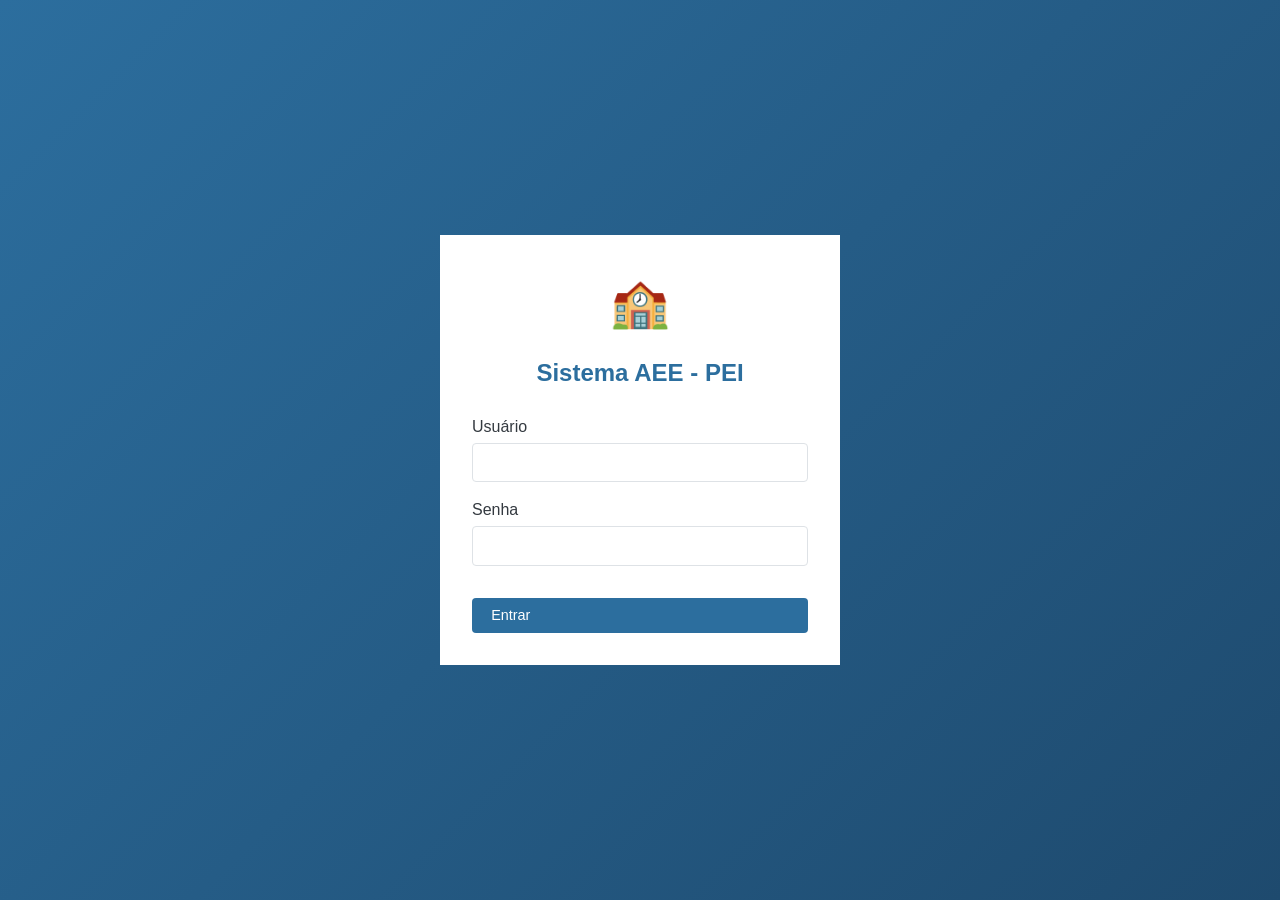
==== index.html @ 377d48da "Update index.html" ====
<!DOCTYPE html>
<html lang="pt-br">
<head>
  <meta charset="UTF-8">
  <meta name="viewport" content="width=device-width, initial-scale=1.0, user-scalable=yes">
  <title>Sistema AEE - Professor</title>
  <link rel="stylesheet" href="css/style.css">
  <style>
    .filters-row { display: flex; gap: 1rem; flex-wrap: wrap; margin-bottom: 1.5rem; }
    .filter-group { flex: 1; min-width: 150px; }
    .badge-pei { background: var(--primary-light); color: var(--primary-dark); padding: 0.25rem 0.5rem; border-radius: 20px; font-size: 0.75rem; }
    .historico-pei { background: var(--gray-50); padding: 0.5rem; border-radius: var(--radius-sm); margin-top: 0.5rem; font-size: 0.75rem; }
  </style>
</head>
<body>
  <div id="loading" class="loading"><div class="spinner"></div></div>
  
  <div id="modalConfirmacao" class="modal">
    <div class="modal-content">
      <div class="modal-header"><h3>Confirmar exclusão</h3><button class="btn btn-sm" onclick="fecharModalConfirmacao()">✕</button></div>
      <p id="confirmacaoMensagem">Tem certeza que deseja excluir este registro?</p>
      <div class="modal-footer"><button id="cancelarExclusao" class="btn">Cancelar</button><button id="confirmarExclusao" class="btn btn-danger">Excluir</button></div>
    </div>
  </div>
  
  <nav class="navbar">
    <h1>🏫 Sistema AEE - Professor</h1>
    <div class="nav-links"><span style="color: white;">👤 <span id="userNome"></span></span><button id="btnLogout" class="btn btn-sm">Sair</button></div>
  </nav>
  
  <div class="container">
    <div class="card">
      <div class="card-header"><h2>📚 Meus Estudantes</h2><button id="btnAtualizar" class="btn btn-secondary btn-sm">🔄 Atualizar</button></div>
      
      <div class="filters-row">
        <div class="filter-group"><input type="text" id="filtroNome" placeholder="🔍 Buscar por nome..."></div>
        <div class="filter-group"><select id="filtroAno"><option value="">Todos os anos</option></select></div>
        <div class="filter-group"><select id="filtroTurno"><option value="">Todos os turnos</option><option value="Manhã">Manhã</option><option value="Tarde">Tarde</option><option value="Noite">Noite</option><option value="Integral">Integral</option></select></div>
      </div>
      
      <div class="table-responsive">
         <table>
          <thead>
              <tr><th>Matrícula</th><th>Nome</th><th>Ano</th><th>Turno</th><th>Deficiência</th><th>CID</th><th>PEIs</th><th>Ações</th></tr>
          </thead>
          <tbody id="listaEstudantes"><tr><td colspan="8" class="text-center">Carregando...</td></tr>
          </tbody>
        </table>
      </div>
    </div>
  </div>
  
  <script src="js/utils.js"></script>
  <script src="js/config.js"></script>
  <script src="js/api-netlify.js"></script>
  <script>
    function escapeHtml(t){if(!t)return'';const e=document.createElement('div');return e.textContent=t,e.innerHTML}
    function formatarData(e){if(!e)return'';const t=new Date(e);return isNaN(t.getTime())?e:t.toLocaleDateString('pt-BR')}
    function fecharModalConfirmacao(){document.getElementById('modalConfirmacao').classList.remove('active')}
    
    let estudantesCache=[], peisCache=[], currentUser=null;
    
    function verificarAuth(){const e=localStorage.getItem('user');if(!e){window.location.href='login.html';return null}const t=JSON.parse(e);document.getElementById('userNome').textContent=t.nome;return t}
    
    async function carregarDados(){const e=document.getElementById('listaEstudantes');e.innerHTML='<tr><td colspan="8" class="text-center">Carregando...</td></tr>';try{estudantesCache=await listarEstudantes();peisCache=await listarPEIs();popularFiltros();aplicarFiltros()}catch(t){console.error(t),e.innerHTML='<tr><td colspan="8" class="text-center">❌ Erro ao carregar</td></tr>'}finally{mostrarLoading(false)}}
    
    function popularFiltros(){const e=[...new Set(estudantesCache.map(e=>e.anoEscolar).filter(e=>e))];document.getElementById('filtroAno').innerHTML='<option value="">Todos os anos</option>'+e.map(e=>`<option value="${e}">${e}</option>`).join('')}
    
    function renderizarEstudantes(e){const t=document.getElementById('listaEstudantes');if(!e||0===e.length){t.innerHTML='<tr><td colspan="8" class="text-center">📭 Nenhum estudante cadastrado</td></tr>';return}const n=peisCache.reduce((e,t)=>(e[t.estudanteId]=(e[t.estudanteId]||0)+1,e),{});t.innerHTML=e.map(e=>{const t=peisCache.filter(t=>t.estudanteId==e.id).map(e=>e.dataCriacao?.split(' ')[0]||'sem data').join(', ');return`<tr><td>${escapeHtml(e.matricula||'-')}</td><td><strong>${escapeHtml(e.nome)}</strong><div class="historico-pei">📅 ${t||'Nenhum PEI'}</div></td><td>${escapeHtml(e.anoEscolar||'-')}</td><td>${escapeHtml(e.turno)}</td><td>${escapeHtml(e.deficiencia)}</td><td>${escapeHtml(e.CID||'-')}</td><td><span class="badge-pei">${n[e.id]||0} PEI(s)</span></td><td class="acoes"><button class="btn btn-sm btn-primary" onclick="criarPEI(${e.id})">📄 Novo PEI</button><button class="btn btn-sm btn-warning" onclick="visualizarPEI(${e.id})">👁️ Ver PEIs</button></td></tr>`}).join('')}
    
    function aplicarFiltros(){const e=document.getElementById('filtroNome')?.value.toLowerCase()||'',t=document.getElementById('filtroAno')?.value||'',n=document.getElementById('filtroTurno')?.value||'';let o=[...estudantesCache];e&&(o=o.filter(t=>t.nome?.toLowerCase().includes(e))),t&&(o=o.filter(e=>e.anoEscolar===t)),n&&(o=o.filter(e=>e.turno===n)),renderizarEstudantes(o)}
    
    function criarPEI(e){if(!e){console.error('estudanteId inválido');return}window.location.href=`pei.html?estudanteId=${e}`}
    function visualizarPEI(e){if(!e){console.error('estudanteId inválido');return}window.location.href=`visualizar-pei.html?estudanteId=${e}`}
    
    document.getElementById('btnLogout').onclick=()=>{localStorage.removeItem('user'),window.location.href='login.html'}
    document.getElementById('btnAtualizar').onclick=()=>carregarDados()
    document.getElementById('filtroNome')?.addEventListener('input',debounce(aplicarFiltros,300))
    document.getElementById('filtroAno')?.addEventListener('change',aplicarFiltros)
    document.getElementById('filtroTurno')?.addEventListener('change',aplicarFiltros)
    
    currentUser=verificarAuth(),currentUser&&carregarDados()
  </script>
</body>
</html>
---- css/style.css ----
/* ============================================
   SISTEMA AEE - PEI
   Estilos Principais
   ============================================ */

/* Variáveis de cores (acessíveis - WCAG AA) */
:root {
  --primary: #2c6e9e;
  --primary-dark: #1e4a6e;
  --primary-light: #e8f0f7;
  --secondary: #4c9f70;
  --secondary-dark: #2e6b46;
  --danger: #c44536;
  --danger-dark: #9b2e1f;
  --warning: #e6b12e;
  --warning-dark: #b87e1a;
  --gray-100: #f8f9fa;
  --gray-200: #e9ecef;
  --gray-300: #dee2e6;
  --gray-600: #6c757d;
  --gray-800: #343a40;
  --white: #ffffff;
  --black: #212529;
  --shadow: 0 2px 8px rgba(0, 0, 0, 0.1);
  --shadow-hover: 0 4px 12px rgba(0, 0, 0, 0.15);
  --border-radius: 8px;
  --border-radius-sm: 4px;
}

/* Reset e base */
* {
  margin: 0;
  padding: 0;
  box-sizing: border-box;
}

body {
  font-family: 'Segoe UI', Tahoma, Geneva, Verdana, sans-serif;
  background-color: var(--gray-100);
  color: var(--black);
  line-height: 1.5;
  font-size: 16px;
}

/* Navegação */
.navbar {
  background-color: var(--primary);
  color: var(--white);
  padding: 1rem 2rem;
  box-shadow: var(--shadow);
  display: flex;
  justify-content: space-between;
  align-items: center;
  flex-wrap: wrap;
  gap: 1rem;
}

.navbar h1 {
  font-size: 1.5rem;
  font-weight: 600;
}

.navbar a {
  color: var(--white);
  text-decoration: none;
  padding: 0.5rem 1rem;
  border-radius: var(--border-radius-sm);
  transition: background-color 0.2s;
}

.navbar a:hover {
  background-color: rgba(255, 255, 255, 0.2);
}

.nav-links {
  display: flex;
  gap: 0.5rem;
  flex-wrap: wrap;
}

/* Container principal */
.container {
  max-width: 1400px;
  margin: 0 auto;
  padding: 2rem;
}

/* Cards */
.card {
  background: var(--white);
  border-radius: var(--border-radius);
  box-shadow: var(--shadow);
  padding: 1.5rem;
  margin-bottom: 1.5rem;
}

.card-header {
  display: flex;
  justify-content: space-between;
  align-items: center;
  flex-wrap: wrap;
  gap: 1rem;
  margin-bottom: 1.5rem;
  padding-bottom: 0.75rem;
  border-bottom: 2px solid var(--gray-200);
}

.card-header h2 {
  color: var(--primary);
  font-size: 1.25rem;
}

/* Botões */
.btn {
  display: inline-flex;
  align-items: center;
  gap: 0.5rem;
  padding: 0.6rem 1.2rem;
  font-size: 0.9rem;
  font-weight: 500;
  border: none;
  border-radius: var(--border-radius-sm);
  cursor: pointer;
  transition: all 0.2s ease;
  text-decoration: none;
  background-color: var(--gray-200);
  color: var(--black);
}

.btn:hover {
  transform: translateY(-1px);
  box-shadow: var(--shadow);
}

.btn-primary {
  background-color: var(--primary);
  color: var(--white);
}

.btn-primary:hover {
  background-color: var(--primary-dark);
}

.btn-secondary {
  background-color: var(--secondary);
  color: var(--white);
}

.btn-secondary:hover {
  background-color: var(--secondary-dark);
}

.btn-danger {
  background-color: var(--danger);
  color: var(--white);
}

.btn-danger:hover {
  background-color: var(--danger-dark);
}

.btn-warning {
  background-color: var(--warning);
  color: var(--black);
}

.btn-warning:hover {
  background-color: var(--warning-dark);
  color: var(--white);
}

.btn-sm {
  padding: 0.3rem 0.8rem;
  font-size: 0.8rem;
}

/* Tabela */
.table-responsive {
  overflow-x: auto;
}

table {
  width: 100%;
  border-collapse: collapse;
  background: var(--white);
  border-radius: var(--border-radius);
  overflow: hidden;
}

th, td {
  padding: 0.75rem 1rem;
  text-align: left;
  border-bottom: 1px solid var(--gray-200);
}

th {
  background-color: var(--primary-light);
  color: var(--primary-dark);
  font-weight: 600;
}

tr:hover {
  background-color: var(--gray-100);
}

/* Formulários */
.form-group {
  margin-bottom: 1rem;
}

label {
  display: block;
  margin-bottom: 0.25rem;
  font-weight: 500;
  color: var(--gray-800);
}

input, select, textarea {
  width: 100%;
  padding: 0.6rem 0.8rem;
  border: 1px solid var(--gray-300);
  border-radius: var(--border-radius-sm);
  font-size: 1rem;
  transition: border-color 0.2s;
}

input:focus, select:focus, textarea:focus {
  outline: none;
  border-color: var(--primary);
  box-shadow: 0 0 0 3px rgba(44, 110, 158, 0.2);
}

.form-row {
  display: grid;
  grid-template-columns: repeat(auto-fit, minmax(250px, 1fr));
  gap: 1rem;
}

/* Checkbox e Radio */
.checkbox-group, .radio-group {
  display: flex;
  flex-wrap: wrap;
  gap: 1rem;
  margin-top: 0.5rem;
}

.checkbox-group label, .radio-group label {
  display: inline-flex;
  align-items: center;
  gap: 0.3rem;
  font-weight: normal;
  cursor: pointer;
}

.checkbox-group input, .radio-group input {
  width: auto;
}

/* Alertas */
.alert {
  padding: 0.75rem 1rem;
  border-radius: var(--border-radius-sm);
  margin-bottom: 1rem;
}

.alert-success {
  background-color: #d4edda;
  color: #155724;
  border: 1px solid #c3e6cb;
}

.alert-error {
  background-color: #f8d7da;
  color: #721c24;
  border: 1px solid #f5c6cb;
}

.alert-warning {
  background-color: #fff3cd;
  color: #856404;
  border: 1px solid #ffeeba;
}

/* Modal */
.modal {
  display: none;
  position: fixed;
  top: 0;
  left: 0;
  width: 100%;
  height: 100%;
  background-color: rgba(0, 0, 0, 0.5);
  z-index: 1000;
  justify-content: center;
  align-items: center;
}

.modal.active {
  display: flex;
}

.modal-content {
  background: var(--white);
  border-radius: var(--border-radius);
  padding: 1.5rem;
  max-width: 500px;
  width: 90%;
  box-shadow: var(--shadow-hover);
}

.modal-header {
  display: flex;
  justify-content: space-between;
  align-items: center;
  margin-bottom: 1rem;
  padding-bottom: 0.5rem;
  border-bottom: 1px solid var(--gray-200);
}

.modal-footer {
  display: flex;
  justify-content: flex-end;
  gap: 0.5rem;
  margin-top: 1.5rem;
  padding-top: 1rem;
  border-top: 1px solid var(--gray-200);
}

/* Loading */
.loading {
  position: fixed;
  top: 0;
  left: 0;
  width: 100%;
  height: 100%;
  background: rgba(255, 255, 255, 0.9);
  display: flex;
  justify-content: center;
  align-items: center;
  z-index: 2000;
  display: none;
}

.loading.active {
  display: flex;
}

.spinner {
  width: 50px;
  height: 50px;
  border: 5px solid var(--gray-200);
  border-top-color: var(--primary);
  border-radius: 50%;
  animation: spin 1s linear infinite;
}

@keyframes spin {
  to { transform: rotate(360deg); }
}

/* Filtros */
.filters {
  display: flex;
  flex-wrap: wrap;
  gap: 1rem;
  margin-bottom: 1.5rem;
  padding: 1rem;
  background: var(--white);
  border-radius: var(--border-radius);
  box-shadow: var(--shadow);
}

.filter-group {
  flex: 1;
  min-width: 150px;
}

.filter-group input, .filter-group select {
  width: 100%;
}

/* Utilitários */
.text-center {
  text-align: center;
}

.mt-2 {
  margin-top: 0.5rem;
}

.mt-3 {
  margin-top: 1rem;
}

.mb-2 {
  margin-bottom: 0.5rem;
}

.mb-3 {
  margin-bottom: 1rem;
}

.hidden {
  display: none;
}

/* Responsividade */
@media (max-width: 768px) {
  .container {
    padding: 1rem;
  }
  
  .navbar {
    flex-direction: column;
    text-align: center;
  }
  
  .form-row {
    grid-template-columns: 1fr;
  }
  
  .btn {
    width: 100%;
    justify-content: center;
  }
  
  .card-header {
    flex-direction: column;
    align-items: stretch;
  }
  
  td, th {
    padding: 0.5rem;
    font-size: 0.85rem;
  }
}
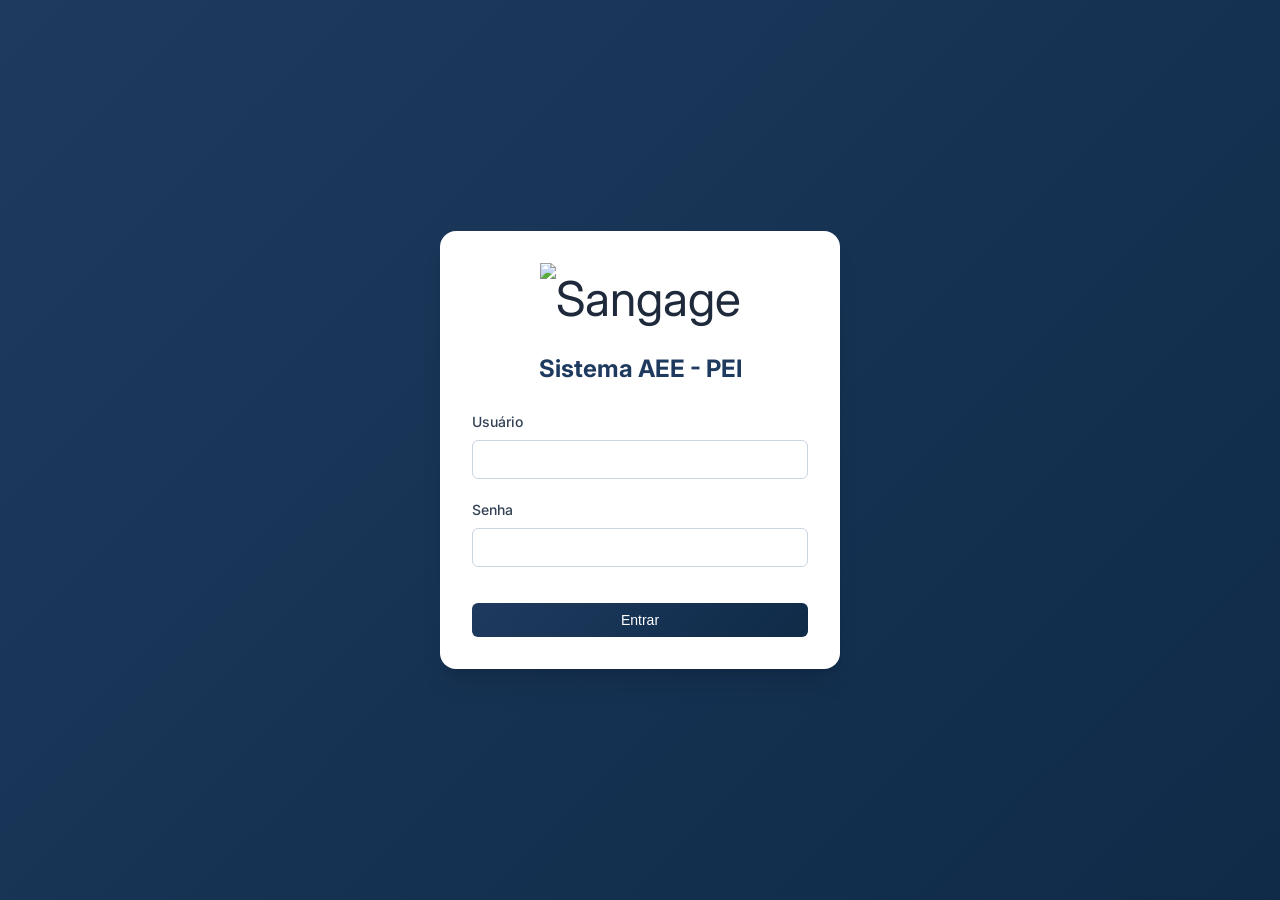
==== commit 61756442: "Update index.html" ====
--- a/index.html
+++ b/index.html
@@ -25,7 +25,7 @@
   
   <nav class="navbar">
     <h1>🏫 Sistema AEE - Professor</h1>
-    <div class="nav-links"><span style="color: white;">👤 <span id="userNome"></span></span><button id="btnLogout" class="btn btn-sm">Sair</button></div>
+    <div class="nav-links"><span style="color: white; display: flex; align-items: center; gap: 0.5rem;">   <img src="assets/nacinzo.png" alt="Ícone" style="height: 24px; width: auto; border-radius: 50%;">   <span id="userNome"></span> </span><button id="btnLogout" class="btn btn-sm">Sair</button></div>
   </nav>
   
   <div class="container">
@@ -39,13 +39,13 @@
       </div>
       
       <div class="table-responsive">
-         <table>
+          <table>
           <thead>
-              <tr><th>Matrícula</th><th>Nome</th><th>Ano</th><th>Turno</th><th>Deficiência</th><th>CID</th><th>PEIs</th><th>Ações</th></tr>
+                <tr><th>Matrícula</th><th>Nome</th><th>Ano</th><th>Turno</th><th>Deficiência</th><th>CID</th><th>PEIs</th><th>Ações</th></tr>
           </thead>
           <tbody id="listaEstudantes"><tr><td colspan="8" class="text-center">Carregando...</td></tr>
           </tbody>
-        </table>
+          </table>
       </div>
     </div>
   </div>
@@ -62,16 +62,16 @@
     
     function verificarAuth(){const e=localStorage.getItem('user');if(!e){window.location.href='login.html';return null}const t=JSON.parse(e);document.getElementById('userNome').textContent=t.nome;return t}
     
-    async function carregarDados(){const e=document.getElementById('listaEstudantes');e.innerHTML='<tr><td colspan="8" class="text-center">Carregando...</td></tr>';try{estudantesCache=await listarEstudantes();peisCache=await listarPEIs();popularFiltros();aplicarFiltros()}catch(t){console.error(t),e.innerHTML='<tr><td colspan="8" class="text-center">❌ Erro ao carregar</td></tr>'}finally{mostrarLoading(false)}}
+    async function carregarDados(){const e=document.getElementById('listaEstudantes');e.innerHTML='<tr><td colspan="8" class="text-center">Carregando...</td></tr>';try{estudantesCache=await listarEstudantes();peisCache=await listarPEIs();console.log('Estudantes carregados:', estudantesCache);popularFiltros();aplicarFiltros()}catch(t){console.error(t),e.innerHTML='<tr><td colspan="8" class="text-center">❌ Erro ao carregar</td></tr>'}finally{mostrarLoading(false)}}
     
     function popularFiltros(){const e=[...new Set(estudantesCache.map(e=>e.anoEscolar).filter(e=>e))];document.getElementById('filtroAno').innerHTML='<option value="">Todos os anos</option>'+e.map(e=>`<option value="${e}">${e}</option>`).join('')}
     
-    function renderizarEstudantes(e){const t=document.getElementById('listaEstudantes');if(!e||0===e.length){t.innerHTML='<tr><td colspan="8" class="text-center">📭 Nenhum estudante cadastrado</td></tr>';return}const n=peisCache.reduce((e,t)=>(e[t.estudanteId]=(e[t.estudanteId]||0)+1,e),{});t.innerHTML=e.map(e=>{const t=peisCache.filter(t=>t.estudanteId==e.id).map(e=>e.dataCriacao?.split(' ')[0]||'sem data').join(', ');return`<tr><td>${escapeHtml(e.matricula||'-')}</td><td><strong>${escapeHtml(e.nome)}</strong><div class="historico-pei">📅 ${t||'Nenhum PEI'}</div></td><td>${escapeHtml(e.anoEscolar||'-')}</td><td>${escapeHtml(e.turno)}</td><td>${escapeHtml(e.deficiencia)}</td><td>${escapeHtml(e.CID||'-')}</td><td><span class="badge-pei">${n[e.id]||0} PEI(s)</span></td><td class="acoes"><button class="btn btn-sm btn-primary" onclick="criarPEI(${e.id})">📄 Novo PEI</button><button class="btn btn-sm btn-warning" onclick="visualizarPEI(${e.id})">👁️ Ver PEIs</button></td></tr>`}).join('')}
+    function renderizarEstudantes(e){const t=document.getElementById('listaEstudantes');if(!e||0===e.length){t.innerHTML='<tr><td colspan="8" class="text-center">📭 Nenhum estudante cadastrado</td></tr>';return}const n=peisCache.reduce((e,t)=>(e[t.estudanteId]=(e[t.estudanteId]||0)+1,e),{});t.innerHTML=e.map(e=>{const t=peisCache.filter(t=>t.estudanteId==e.id).map(e=>e.dataCriacao?.split(' ')[0]||'sem data').join(', ');console.log('Renderizando estudante:', e.id, e.nome);return`<tr><td>${escapeHtml(e.matricula||'-')}</td><td><strong>${escapeHtml(e.nome)}</strong><div class="historico-pei">📅 ${t||'Nenhum PEI'}</div></td><td>${escapeHtml(e.anoEscolar||'-')}</td><td>${escapeHtml(e.turno)}</td><td>${escapeHtml(e.deficiencia)}</td><td>${escapeHtml(e.CID||'-')}</td><td><span class="badge-pei">${n[e.id]||0} PEI(s)</span></td><td class="acoes"><button class="btn btn-sm btn-primary" onclick="criarPEI(${e.id})">📄 Novo PEI</button><button class="btn btn-sm btn-warning" onclick="visualizarPEI(${e.id})">👁️ Ver PEIs</button></td></tr>`}).join('')}
     
     function aplicarFiltros(){const e=document.getElementById('filtroNome')?.value.toLowerCase()||'',t=document.getElementById('filtroAno')?.value||'',n=document.getElementById('filtroTurno')?.value||'';let o=[...estudantesCache];e&&(o=o.filter(t=>t.nome?.toLowerCase().includes(e))),t&&(o=o.filter(e=>e.anoEscolar===t)),n&&(o=o.filter(e=>e.turno===n)),renderizarEstudantes(o)}
     
-    function criarPEI(e){if(!e){console.error('estudanteId inválido');return}window.location.href=`pei.html?estudanteId=${e}`}
-    function visualizarPEI(e){if(!e){console.error('estudanteId inválido');return}window.location.href=`visualizar-pei.html?estudanteId=${e}`}
+    function criarPEI(e){console.log('criarPEI chamado com ID:', e, 'tipo:', typeof e);if(!e || e === undefined || e === null || e === 'undefined'){console.error('estudanteId inválido');mostrarMensagem('Erro: ID do estudante não encontrado','error');return}window.location.href=`pei.html?estudanteId=${e}`}
+    function visualizarPEI(e){console.log('visualizarPEI chamado com ID:', e);if(!e||e===undefined){console.error('estudanteId inválido');return}window.location.href=`visualizar-pei.html?estudanteId=${e}`}
     
     document.getElementById('btnLogout').onclick=()=>{localStorage.removeItem('user'),window.location.href='login.html'}
     document.getElementById('btnAtualizar').onclick=()=>carregarDados()
--- a/css/style.css
+++ b/css/style.css
@@ -1,30 +1,51 @@
+/* Deploy via workflow */
+/* Interface Style - v1 */
+
 /* ============================================
    SISTEMA AEE - PEI
-   Estilos Principais
-   ============================================ */
-
-/* Variáveis de cores (acessíveis - WCAG AA) */
+   DESIGN MODERNO E INSTITUCIONAL
+   ============================================ */
+
+/* Importação de fontes */
+@import url('https://fonts.googleapis.com/css2?family=Inter:opsz,wght@14..32,300;14..32,400;14..32,500;14..32,600;14..32,700&display=swap');
+
+/* Variáveis de cores - Tema Educacional */
 :root {
-  --primary: #2c6e9e;
-  --primary-dark: #1e4a6e;
+  --primary: #1e3a5f;
+  --primary-dark: #0f2b48;
   --primary-light: #e8f0f7;
-  --secondary: #4c9f70;
-  --secondary-dark: #2e6b46;
-  --danger: #c44536;
-  --danger-dark: #9b2e1f;
-  --warning: #e6b12e;
-  --warning-dark: #b87e1a;
-  --gray-100: #f8f9fa;
-  --gray-200: #e9ecef;
-  --gray-300: #dee2e6;
-  --gray-600: #6c757d;
-  --gray-800: #343a40;
+  --secondary: #2d6a4f;
+  --secondary-dark: #1e4a38;
+  --secondary-light: #e9f5ef;
+  --accent: #f4a261;
+  --accent-dark: #e76f51;
+  --danger: #e63946;
+  --danger-dark: #c1121f;
+  --warning: #f4a261;
+  --warning-dark: #e76f51;
+  --success: #2d6a4f;
+  --success-dark: #1e4a38;
+  --gray-50: #f8fafc;
+  --gray-100: #f1f5f9;
+  --gray-200: #e2e8f0;
+  --gray-300: #cbd5e1;
+  --gray-400: #94a3b8;
+  --gray-500: #64748b;
+  --gray-600: #475569;
+  --gray-700: #334155;
+  --gray-800: #1e293b;
+  --gray-900: #0f172a;
   --white: #ffffff;
-  --black: #212529;
-  --shadow: 0 2px 8px rgba(0, 0, 0, 0.1);
-  --shadow-hover: 0 4px 12px rgba(0, 0, 0, 0.15);
-  --border-radius: 8px;
-  --border-radius-sm: 4px;
+  --shadow-sm: 0 1px 2px 0 rgb(0 0 0 / 0.05);
+  --shadow: 0 1px 3px 0 rgb(0 0 0 / 0.1), 0 1px 2px -1px rgb(0 0 0 / 0.1);
+  --shadow-md: 0 4px 6px -1px rgb(0 0 0 / 0.1), 0 2px 4px -2px rgb(0 0 0 / 0.1);
+  --shadow-lg: 0 10px 15px -3px rgb(0 0 0 / 0.1), 0 4px 6px -4px rgb(0 0 0 / 0.1);
+  --shadow-xl: 0 20px 25px -5px rgb(0 0 0 / 0.1), 0 8px 10px -6px rgb(0 0 0 / 0.1);
+  --radius-sm: 0.375rem;
+  --radius: 0.5rem;
+  --radius-md: 0.75rem;
+  --radius-lg: 1rem;
+  --transition: all 0.2s ease;
 }
 
 /* Reset e base */
@@ -34,64 +55,94 @@
   box-sizing: border-box;
 }
 
+html {
+  scroll-behavior: smooth;
+}
+
 body {
-  font-family: 'Segoe UI', Tahoma, Geneva, Verdana, sans-serif;
-  background-color: var(--gray-100);
-  color: var(--black);
+  font-family: 'Inter', -apple-system, BlinkMacSystemFont, 'Segoe UI', Roboto, sans-serif;
+  background: linear-gradient(135deg, var(--gray-50) 0%, var(--gray-100) 100%);
+  color: var(--gray-800);
   line-height: 1.5;
   font-size: 16px;
-}
-
-/* Navegação */
+  min-height: 100vh;
+}
+
+/* ============================================
+   NAVEGAÇÃO
+   ============================================ */
 .navbar {
-  background-color: var(--primary);
+  background: linear-gradient(135deg, var(--primary) 0%, var(--primary-dark) 100%);
   color: var(--white);
   padding: 1rem 2rem;
-  box-shadow: var(--shadow);
+  box-shadow: var(--shadow-lg);
   display: flex;
   justify-content: space-between;
   align-items: center;
   flex-wrap: wrap;
   gap: 1rem;
+  position: sticky;
+  top: 0;
+  z-index: 100;
 }
 
 .navbar h1 {
   font-size: 1.5rem;
-  font-weight: 600;
+  font-weight: 700;
+  letter-spacing: -0.025em;
+  display: flex;
+  align-items: center;
+  gap: 0.5rem;
+}
+
+.navbar h1::before {
+  content: "📚";
+  font-size: 1.5rem;
 }
 
 .navbar a {
   color: var(--white);
   text-decoration: none;
   padding: 0.5rem 1rem;
-  border-radius: var(--border-radius-sm);
-  transition: background-color 0.2s;
+  border-radius: var(--radius-sm);
+  transition: var(--transition);
+  font-weight: 500;
 }
 
 .navbar a:hover {
-  background-color: rgba(255, 255, 255, 0.2);
+  background-color: rgba(255, 255, 255, 0.15);
+  transform: translateY(-1px);
 }
 
 .nav-links {
   display: flex;
   gap: 0.5rem;
   flex-wrap: wrap;
-}
-
-/* Container principal */
+  align-items: center;
+}
+
+/* ============================================
+   CONTAINER E CARDS
+   ============================================ */
 .container {
   max-width: 1400px;
   margin: 0 auto;
   padding: 2rem;
 }
 
-/* Cards */
 .card {
   background: var(--white);
-  border-radius: var(--border-radius);
-  box-shadow: var(--shadow);
-  padding: 1.5rem;
+  border-radius: var(--radius-lg);
+  box-shadow: var(--shadow-md);
+  padding: 1.75rem;
   margin-bottom: 1.5rem;
+  transition: var(--transition);
+  border: 1px solid var(--gray-200);
+}
+
+.card:hover {
+  box-shadow: var(--shadow-lg);
+  transform: translateY(-2px);
 }
 
 .card-header {
@@ -108,180 +159,299 @@
 .card-header h2 {
   color: var(--primary);
   font-size: 1.25rem;
-}
-
-/* Botões */
+  font-weight: 600;
+  display: flex;
+  align-items: center;
+  gap: 0.5rem;
+}
+
+/* ============================================
+   BOTÕES
+   ============================================ */
 .btn {
   display: inline-flex;
   align-items: center;
+  justify-content: center;
   gap: 0.5rem;
   padding: 0.6rem 1.2rem;
-  font-size: 0.9rem;
+  font-size: 0.875rem;
   font-weight: 500;
   border: none;
-  border-radius: var(--border-radius-sm);
+  border-radius: var(--radius-sm);
   cursor: pointer;
-  transition: all 0.2s ease;
+  transition: var(--transition);
   text-decoration: none;
   background-color: var(--gray-200);
-  color: var(--black);
+  color: var(--gray-700);
+  line-height: 1;
 }
 
 .btn:hover {
-  transform: translateY(-1px);
-  box-shadow: var(--shadow);
+  transform: translateY(-2px);
+  box-shadow: var(--shadow-md);
+}
+
+.btn:active {
+  transform: translateY(0);
 }
 
 .btn-primary {
-  background-color: var(--primary);
+  background: linear-gradient(135deg, var(--primary) 0%, var(--primary-dark) 100%);
   color: var(--white);
 }
 
 .btn-primary:hover {
-  background-color: var(--primary-dark);
+  background: linear-gradient(135deg, var(--primary-dark) 0%, var(--primary) 100%);
 }
 
 .btn-secondary {
-  background-color: var(--secondary);
+  background: linear-gradient(135deg, var(--secondary) 0%, var(--secondary-dark) 100%);
   color: var(--white);
 }
 
 .btn-secondary:hover {
-  background-color: var(--secondary-dark);
+  background: linear-gradient(135deg, var(--secondary-dark) 0%, var(--secondary) 100%);
 }
 
 .btn-danger {
-  background-color: var(--danger);
+  background: linear-gradient(135deg, var(--danger) 0%, var(--danger-dark) 100%);
   color: var(--white);
 }
 
 .btn-danger:hover {
-  background-color: var(--danger-dark);
+  background: linear-gradient(135deg, var(--danger-dark) 0%, var(--danger) 100%);
 }
 
 .btn-warning {
-  background-color: var(--warning);
-  color: var(--black);
+  background: linear-gradient(135deg, var(--warning) 0%, var(--warning-dark) 100%);
+  color: var(--white);
 }
 
 .btn-warning:hover {
-  background-color: var(--warning-dark);
-  color: var(--white);
+  background: linear-gradient(135deg, var(--warning-dark) 0%, var(--warning) 100%);
 }
 
 .btn-sm {
-  padding: 0.3rem 0.8rem;
-  font-size: 0.8rem;
-}
-
-/* Tabela */
+  padding: 0.4rem 0.8rem;
+  font-size: 0.75rem;
+}
+
+/* ============================================
+   TABELAS
+   ============================================ */
 .table-responsive {
   overflow-x: auto;
+  border-radius: var(--radius);
 }
 
 table {
   width: 100%;
   border-collapse: collapse;
   background: var(--white);
-  border-radius: var(--border-radius);
+  border-radius: var(--radius);
   overflow: hidden;
 }
 
 th, td {
-  padding: 0.75rem 1rem;
+  padding: 0.875rem 1rem;
   text-align: left;
   border-bottom: 1px solid var(--gray-200);
 }
 
 th {
-  background-color: var(--primary-light);
+  background: linear-gradient(135deg, var(--primary-light) 0%, var(--gray-100) 100%);
   color: var(--primary-dark);
   font-weight: 600;
+  font-size: 0.875rem;
+  text-transform: uppercase;
+  letter-spacing: 0.05em;
 }
 
 tr:hover {
-  background-color: var(--gray-100);
-}
-
-/* Formulários */
+  background-color: var(--gray-50);
+  transition: var(--transition);
+}
+
+td {
+  font-size: 0.875rem;
+}
+
+.acoes {
+  display: flex;
+  gap: 0.5rem;
+  flex-wrap: wrap;
+}
+
+/* ============================================
+   FORMULÁRIOS
+   ============================================ */
 .form-group {
-  margin-bottom: 1rem;
+  margin-bottom: 1.25rem;
 }
 
 label {
   display: block;
-  margin-bottom: 0.25rem;
+  margin-bottom: 0.5rem;
   font-weight: 500;
-  color: var(--gray-800);
+  color: var(--gray-700);
+  font-size: 0.875rem;
 }
 
 input, select, textarea {
   width: 100%;
-  padding: 0.6rem 0.8rem;
+  padding: 0.625rem 0.875rem;
   border: 1px solid var(--gray-300);
-  border-radius: var(--border-radius-sm);
-  font-size: 1rem;
-  transition: border-color 0.2s;
+  border-radius: var(--radius-sm);
+  font-size: 0.875rem;
+  font-family: inherit;
+  transition: var(--transition);
+  background-color: var(--white);
 }
 
 input:focus, select:focus, textarea:focus {
   outline: none;
   border-color: var(--primary);
-  box-shadow: 0 0 0 3px rgba(44, 110, 158, 0.2);
+  box-shadow: 0 0 0 3px rgba(30, 58, 95, 0.1);
 }
 
 .form-row {
   display: grid;
-  grid-template-columns: repeat(auto-fit, minmax(250px, 1fr));
+  grid-template-columns: repeat(auto-fit, minmax(280px, 1fr));
   gap: 1rem;
 }
 
-/* Checkbox e Radio */
-.checkbox-group, .radio-group {
-  display: flex;
+/* ============================================
+   FILTROS
+   ============================================ */
+.filters, .filters-row {
+  display: flex;
+  gap: 1rem;
   flex-wrap: wrap;
+  margin-bottom: 1.5rem;
+  padding: 1rem;
+  background: var(--gray-50);
+  border-radius: var(--radius);
+  border: 1px solid var(--gray-200);
+}
+
+.filter-group {
+  flex: 1;
+  min-width: 180px;
+}
+
+.filter-group label {
+  display: block;
+  font-size: 0.75rem;
+  margin-bottom: 0.25rem;
+  color: var(--gray-600);
+}
+
+.filter-group input,
+.filter-group select {
+  background-color: var(--white);
+}
+
+/* ============================================
+   STATS CARDS
+   ============================================ */
+.stats-cards {
+  display: grid;
+  grid-template-columns: repeat(auto-fit, minmax(200px, 1fr));
   gap: 1rem;
-  margin-top: 0.5rem;
-}
-
-.checkbox-group label, .radio-group label {
-  display: inline-flex;
-  align-items: center;
-  gap: 0.3rem;
-  font-weight: normal;
-  cursor: pointer;
-}
-
-.checkbox-group input, .radio-group input {
-  width: auto;
-}
-
-/* Alertas */
+  margin-bottom: 1.5rem;
+}
+
+.stat-card {
+  background: var(--white);
+  border-radius: var(--radius);
+  padding: 1rem;
+  text-align: center;
+  box-shadow: var(--shadow);
+  transition: var(--transition);
+  border: 1px solid var(--gray-200);
+}
+
+.stat-card:hover {
+  transform: translateY(-2px);
+  box-shadow: var(--shadow-lg);
+}
+
+.stat-number {
+  font-size: 2rem;
+  font-weight: bold;
+  color: var(--primary);
+}
+
+.stat-label {
+  font-size: 0.875rem;
+  color: var(--gray-600);
+}
+
+/* ============================================
+   BADGES
+   ============================================ */
+.badge-pei, .badge-professor, .badge-status {
+  display: inline-block;
+  padding: 0.25rem 0.5rem;
+  border-radius: 20px;
+  font-size: 0.75rem;
+  font-weight: 500;
+}
+
+.badge-pei {
+  background: var(--primary-light);
+  color: var(--primary-dark);
+}
+
+.badge-professor {
+  background: var(--secondary-light);
+  color: var(--secondary-dark);
+}
+
+.status-ativo, .status-active {
+  background: #d4edda;
+  color: #155724;
+}
+
+.status-rascunho {
+  background: #fff3cd;
+  color: #856404;
+}
+
+.status-arquivado, .status-inactive {
+  background: #e2e3e5;
+  color: #383d41;
+}
+
+/* ============================================
+   ALERTAS E MODAIS
+   ============================================ */
 .alert {
-  padding: 0.75rem 1rem;
-  border-radius: var(--border-radius-sm);
+  padding: 0.875rem 1rem;
+  border-radius: var(--radius-sm);
   margin-bottom: 1rem;
+  font-size: 0.875rem;
+  animation: slideIn 0.3s ease;
 }
 
 .alert-success {
-  background-color: #d4edda;
-  color: #155724;
-  border: 1px solid #c3e6cb;
+  background-color: var(--secondary-light);
+  color: var(--secondary-dark);
+  border-left: 4px solid var(--secondary);
 }
 
 .alert-error {
-  background-color: #f8d7da;
-  color: #721c24;
-  border: 1px solid #f5c6cb;
+  background-color: #ffe5e7;
+  color: var(--danger-dark);
+  border-left: 4px solid var(--danger);
 }
 
 .alert-warning {
-  background-color: #fff3cd;
-  color: #856404;
-  border: 1px solid #ffeeba;
-}
-
-/* Modal */
+  background-color: #fff3e0;
+  color: var(--warning-dark);
+  border-left: 4px solid var(--warning);
+}
+
 .modal {
   display: none;
   position: fixed;
@@ -293,19 +463,22 @@
   z-index: 1000;
   justify-content: center;
   align-items: center;
+  backdrop-filter: blur(4px);
 }
 
 .modal.active {
   display: flex;
+  animation: fadeIn 0.2s ease;
 }
 
 .modal-content {
   background: var(--white);
-  border-radius: var(--border-radius);
+  border-radius: var(--radius-lg);
   padding: 1.5rem;
   max-width: 500px;
   width: 90%;
-  box-shadow: var(--shadow-hover);
+  box-shadow: var(--shadow-xl);
+  animation: slideUp 0.3s ease;
 }
 
 .modal-header {
@@ -313,20 +486,22 @@
   justify-content: space-between;
   align-items: center;
   margin-bottom: 1rem;
-  padding-bottom: 0.5rem;
+  padding-bottom: 0.75rem;
   border-bottom: 1px solid var(--gray-200);
 }
 
 .modal-footer {
   display: flex;
   justify-content: flex-end;
-  gap: 0.5rem;
+  gap: 0.75rem;
   margin-top: 1.5rem;
   padding-top: 1rem;
   border-top: 1px solid var(--gray-200);
 }
 
-/* Loading */
+/* ============================================
+   LOADING
+   ============================================ */
 .loading {
   position: fixed;
   top: 0;
@@ -334,6 +509,7 @@
   width: 100%;
   height: 100%;
   background: rgba(255, 255, 255, 0.9);
+  backdrop-filter: blur(4px);
   display: flex;
   justify-content: center;
   align-items: center;
@@ -346,65 +522,92 @@
 }
 
 .spinner {
-  width: 50px;
-  height: 50px;
-  border: 5px solid var(--gray-200);
+  width: 48px;
+  height: 48px;
+  border: 3px solid var(--gray-200);
   border-top-color: var(--primary);
   border-radius: 50%;
-  animation: spin 1s linear infinite;
+  animation: spin 0.8s linear infinite;
+}
+
+/* ============================================
+   TOAST NOTIFICATIONS
+   ============================================ */
+.toast {
+  position: fixed;
+  bottom: 24px;
+  right: 24px;
+  padding: 12px 20px;
+  border-radius: var(--radius);
+  background: var(--gray-800);
+  color: white;
+  font-size: 0.875rem;
+  font-weight: 500;
+  box-shadow: var(--shadow-lg);
+  z-index: 3000;
+  animation: slideInRight 0.3s ease;
+  display: flex;
+  align-items: center;
+  gap: 8px;
+}
+
+.toast-success {
+  background: linear-gradient(135deg, var(--success) 0%, var(--success-dark) 100%);
+}
+
+.toast-error {
+  background: linear-gradient(135deg, var(--danger) 0%, var(--danger-dark) 100%);
+}
+
+.toast-warning {
+  background: linear-gradient(135deg, var(--warning) 0%, var(--warning-dark) 100%);
+}
+
+/* ============================================
+   ANIMAÇÕES
+   ============================================ */
+@keyframes slideIn {
+  from { opacity: 0; transform: translateY(-10px); }
+  to { opacity: 1; transform: translateY(0); }
+}
+
+@keyframes slideUp {
+  from { opacity: 0; transform: translateY(20px); }
+  to { opacity: 1; transform: translateY(0); }
+}
+
+@keyframes slideInRight {
+  from { opacity: 0; transform: translateX(100px); }
+  to { opacity: 1; transform: translateX(0); }
+}
+
+@keyframes fadeIn {
+  from { opacity: 0; }
+  to { opacity: 1; }
 }
 
 @keyframes spin {
   to { transform: rotate(360deg); }
 }
 
-/* Filtros */
-.filters {
-  display: flex;
-  flex-wrap: wrap;
-  gap: 1rem;
-  margin-bottom: 1.5rem;
-  padding: 1rem;
-  background: var(--white);
-  border-radius: var(--border-radius);
-  box-shadow: var(--shadow);
-}
-
-.filter-group {
-  flex: 1;
-  min-width: 150px;
-}
-
-.filter-group input, .filter-group select {
-  width: 100%;
-}
-
-/* Utilitários */
+/* ============================================
+   UTILITÁRIOS
+   ============================================ */
 .text-center {
   text-align: center;
 }
 
-.mt-2 {
-  margin-top: 0.5rem;
-}
-
-.mt-3 {
-  margin-top: 1rem;
-}
-
-.mb-2 {
-  margin-bottom: 0.5rem;
-}
-
-.mb-3 {
-  margin-bottom: 1rem;
-}
-
-.hidden {
-  display: none;
-}
-
-/* Responsividade */
+.mt-2 { margin-top: 0.5rem; }
+.mt-3 { margin-top: 1rem; }
+.mt-4 { margin-top: 1.5rem; }
+.mb-2 { margin-bottom: 0.5rem; }
+.mb-3 { margin-bottom: 1rem; }
+.mb-4 { margin-bottom: 1.5rem; }
+.hidden { display: none; }
+
+/* ============================================
+   RESPONSIVIDADE
+   ============================================ */
 @media (max-width: 768px) {
   .container {
     padding: 1rem;
@@ -413,6 +616,7 @@
   .navbar {
     flex-direction: column;
     text-align: center;
+    padding: 1rem;
   }
   
   .form-row {
@@ -429,8 +633,43 @@
     align-items: stretch;
   }
   
-  td, th {
-    padding: 0.5rem;
-    font-size: 0.85rem;
-  }
-}+  th, td {
+    padding: 0.625rem;
+    font-size: 0.75rem;
+  }
+  
+  .acoes {
+    flex-direction: column;
+  }
+  
+  .acoes .btn-sm {
+    width: 100%;
+  }
+  
+  .filters, .filters-row {
+    flex-direction: column;
+  }
+  
+  .filter-group {
+    min-width: 100%;
+  }
+  
+  .stats-cards {
+    grid-template-columns: 1fr;
+  }
+}
+
+@media (max-width: 480px) {
+  .card {
+    padding: 1rem;
+  }
+  
+  .navbar h1 {
+    font-size: 1.25rem;
+  }
+  
+  .modal-content {
+    width: 95%;
+    padding: 1rem;
+  }
+}
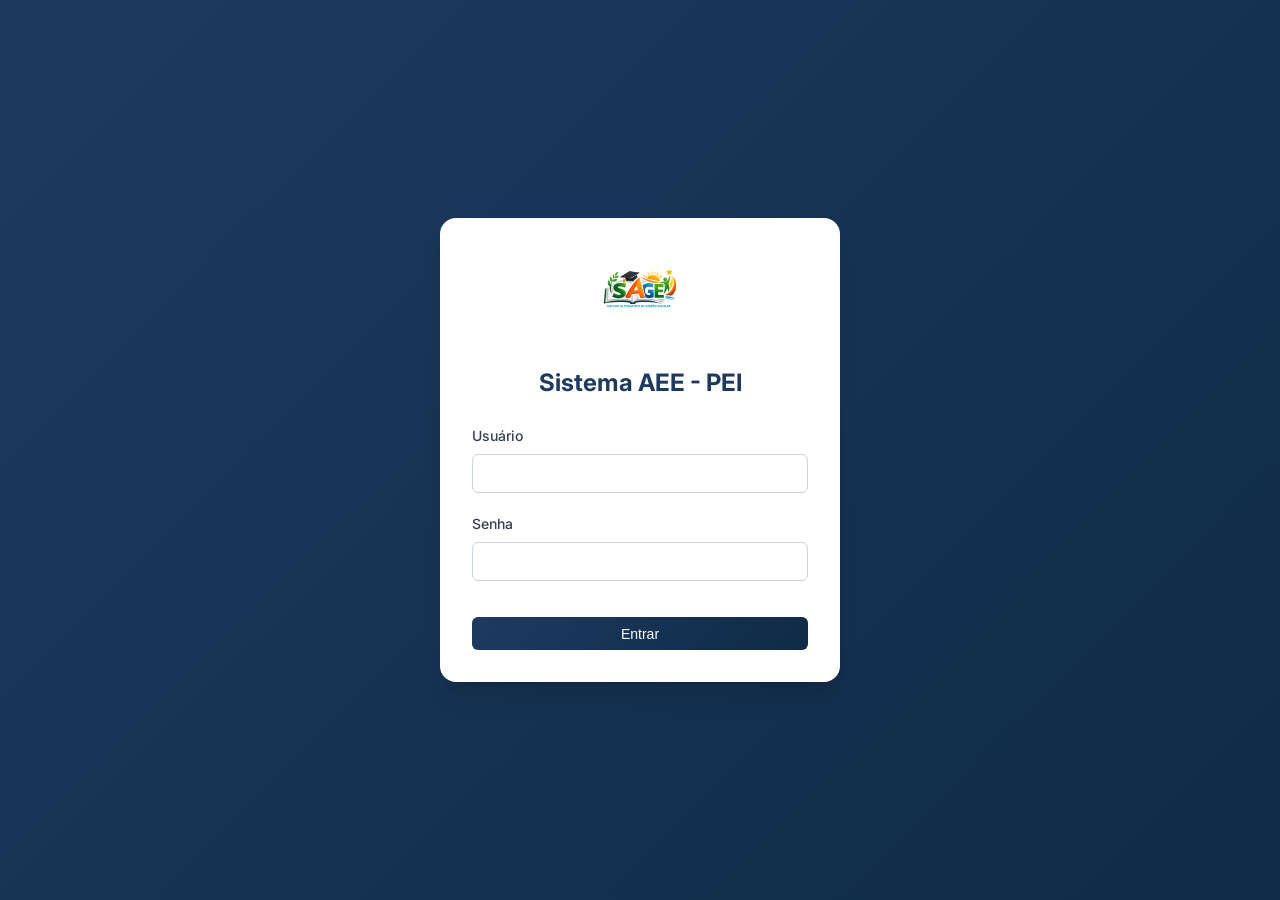
==== commit 6c42b8df: "Update index.html" ====
--- a/index.html
+++ b/index.html
@@ -3,13 +3,13 @@
 <head>
   <meta charset="UTF-8">
   <meta name="viewport" content="width=device-width, initial-scale=1.0, user-scalable=yes">
-  <title>Sistema AEE - Professor</title>
+  <title>PSAEE - Professor</title>
   <link rel="stylesheet" href="css/style.css">
   <style>
     .filters-row { display: flex; gap: 1rem; flex-wrap: wrap; margin-bottom: 1.5rem; }
     .filter-group { flex: 1; min-width: 150px; }
-    .badge-pei { background: var(--primary-light); color: var(--primary-dark); padding: 0.25rem 0.5rem; border-radius: 20px; font-size: 0.75rem; }
-    .historico-pei { background: var(--gray-50); padding: 0.5rem; border-radius: var(--radius-sm); margin-top: 0.5rem; font-size: 0.75rem; }
+    .badge-psaee { background: var(--primary-light); color: var(--primary-dark); padding: 0.25rem 0.5rem; border-radius: 20px; font-size: 0.75rem; }
+    .historico-psaee { background: var(--gray-50); padding: 0.5rem; border-radius: var(--radius-sm); margin-top: 0.5rem; font-size: 0.75rem; }
   </style>
 </head>
 <body>
@@ -24,8 +24,11 @@
   </div>
   
   <nav class="navbar">
-    <h1>🏫 Sistema AEE - Professor</h1>
-    <div class="nav-links"><span style="color: white; display: flex; align-items: center; gap: 0.5rem;">   <img src="assets/nacinzo.png" alt="Ícone" style="height: 24px; width: auto; border-radius: 50%;">   <span id="userNome"></span> </span><button id="btnLogout" class="btn btn-sm">Sair</button></div>
+    <div>
+      <h1>🏫 Sistema - PSAEE</h1>
+      <p style="font-size: 0.75rem; margin-top: 0.25rem; opacity: 0.9;">Planejamento Semanal do Atendimento Educacional Especializado</p>
+    </div>
+    <div class="nav-links"><span style="color: white; display: flex; align-items: center; gap: 0.5rem;"><img src="assets/nacinzo.png" alt="Ícone" style="height: 24px; width: auto; border-radius: 50%;"><span id="userNome"></span></span><button id="btnLogout" class="btn btn-sm">Sair</button></div>
   </nav>
   
   <div class="container">
@@ -39,13 +42,13 @@
       </div>
       
       <div class="table-responsive">
-          <table>
+         <table>
           <thead>
-                <tr><th>Matrícula</th><th>Nome</th><th>Ano</th><th>Turno</th><th>Deficiência</th><th>CID</th><th>PEIs</th><th>Ações</th></tr>
+                <tr><th>Matrícula</th><th>Nome</th><th>Ano</th><th>Turno</th><th>Deficiência</th><th>CID</th><th>PSAEEs</th><th>Ações</th></tr>
           </thead>
           <tbody id="listaEstudantes"><tr><td colspan="8" class="text-center">Carregando...</td></tr>
           </tbody>
-          </table>
+         </table>
       </div>
     </div>
   </div>
@@ -66,7 +69,7 @@
     
     function popularFiltros(){const e=[...new Set(estudantesCache.map(e=>e.anoEscolar).filter(e=>e))];document.getElementById('filtroAno').innerHTML='<option value="">Todos os anos</option>'+e.map(e=>`<option value="${e}">${e}</option>`).join('')}
     
-    function renderizarEstudantes(e){const t=document.getElementById('listaEstudantes');if(!e||0===e.length){t.innerHTML='<tr><td colspan="8" class="text-center">📭 Nenhum estudante cadastrado</td></tr>';return}const n=peisCache.reduce((e,t)=>(e[t.estudanteId]=(e[t.estudanteId]||0)+1,e),{});t.innerHTML=e.map(e=>{const t=peisCache.filter(t=>t.estudanteId==e.id).map(e=>e.dataCriacao?.split(' ')[0]||'sem data').join(', ');console.log('Renderizando estudante:', e.id, e.nome);return`<tr><td>${escapeHtml(e.matricula||'-')}</td><td><strong>${escapeHtml(e.nome)}</strong><div class="historico-pei">📅 ${t||'Nenhum PEI'}</div></td><td>${escapeHtml(e.anoEscolar||'-')}</td><td>${escapeHtml(e.turno)}</td><td>${escapeHtml(e.deficiencia)}</td><td>${escapeHtml(e.CID||'-')}</td><td><span class="badge-pei">${n[e.id]||0} PEI(s)</span></td><td class="acoes"><button class="btn btn-sm btn-primary" onclick="criarPEI(${e.id})">📄 Novo PEI</button><button class="btn btn-sm btn-warning" onclick="visualizarPEI(${e.id})">👁️ Ver PEIs</button></td></tr>`}).join('')}
+    function renderizarEstudantes(e){const t=document.getElementById('listaEstudantes');if(!e||0===e.length){t.innerHTML='<tr><td colspan="8" class="text-center">📭 Nenhum estudante cadastrado</td></tr>';return}const n=peisCache.reduce((e,t)=>(e[t.estudanteId]=(e[t.estudanteId]||0)+1,e),{});t.innerHTML=e.map(e=>{const t=peisCache.filter(t=>t.estudanteId==e.id).map(e=>e.dataCriacao?.split(' ')[0]||'sem data').join(', ');console.log('Renderizando estudante:', e.id, e.nome);return`<tr><td>${escapeHtml(e.matricula||'-')}</td><td><strong>${escapeHtml(e.nome)}</strong><div class="historico-psaee">📅 ${t||'Nenhum PSAEE'}</div></td><td>${escapeHtml(e.anoEscolar||'-')}</td><td>${escapeHtml(e.turno)}</td><td>${escapeHtml(e.deficiencia)}</td><td>${escapeHtml(e.CID||'-')}</td><td><span class="badge-psaee">${n[e.id]||0} PSAEE(s)</span></td><td class="acoes"><button class="btn btn-sm btn-primary" onclick="criarPEI(${e.id})">📄 Novo PSAEE</button><button class="btn btn-sm btn-warning" onclick="visualizarPEI(${e.id})">👁️ Ver PSAEEs</button></td></tr>`}).join('')}
     
     function aplicarFiltros(){const e=document.getElementById('filtroNome')?.value.toLowerCase()||'',t=document.getElementById('filtroAno')?.value||'',n=document.getElementById('filtroTurno')?.value||'';let o=[...estudantesCache];e&&(o=o.filter(t=>t.nome?.toLowerCase().includes(e))),t&&(o=o.filter(e=>e.anoEscolar===t)),n&&(o=o.filter(e=>e.turno===n)),renderizarEstudantes(o)}
     
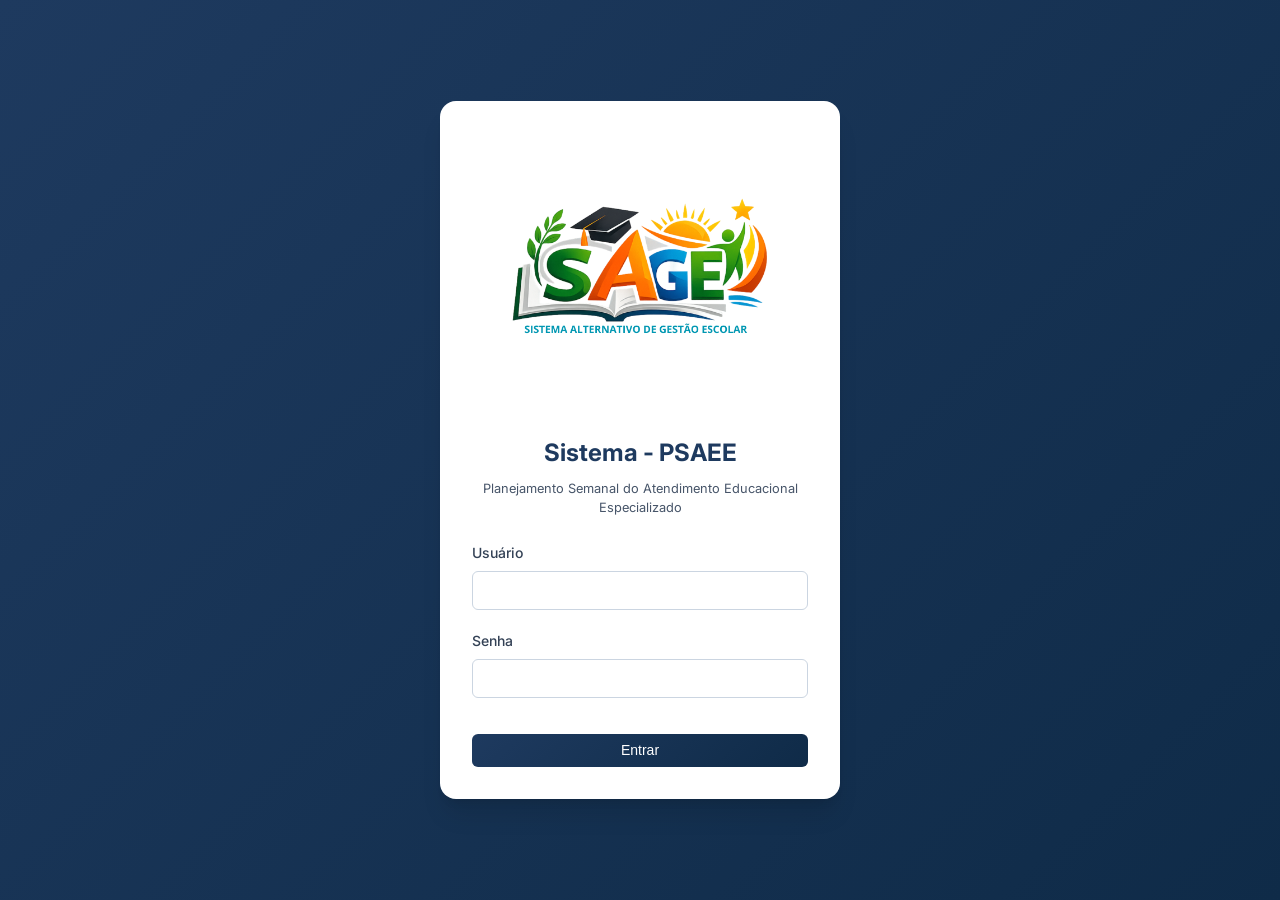
==== commit eec05f43: "Update index.html" ====
--- a/index.html
+++ b/index.html
@@ -28,7 +28,13 @@
       <h1>🏫 Sistema - PSAEE</h1>
       <p style="font-size: 0.75rem; margin-top: 0.25rem; opacity: 0.9;">Planejamento Semanal do Atendimento Educacional Especializado</p>
     </div>
-    <div class="nav-links"><span style="color: white; display: flex; align-items: center; gap: 0.5rem;"><img src="assets/nacinzo.png" alt="Ícone" style="height: 24px; width: auto; border-radius: 50%;"><span id="userNome"></span></span><button id="btnLogout" class="btn btn-sm">Sair</button></div>
+    <div class="nav-links">
+      <span style="color: white; display: flex; align-items: center; gap: 0.5rem;">
+        <img src="assets/nacinzo.png" alt="Ícone" style="height: 24px; width: auto; border-radius: 50%;">
+        <span id="userNome"></span>
+      </span>
+      <button id="btnLogout" class="btn btn-sm">Sair</button>
+    </div>
   </nav>
   
   <div class="container">
@@ -42,13 +48,14 @@
       </div>
       
       <div class="table-responsive">
-         <table>
+        <table>
           <thead>
-                <tr><th>Matrícula</th><th>Nome</th><th>Ano</th><th>Turno</th><th>Deficiência</th><th>CID</th><th>PSAEEs</th><th>Ações</th></tr>
+            <tr>
+              <th>Matrícula</th><th>Nome</th><th>Ano</th><th>Turno</th><th>Deficiência</th><th>CID</th><th>PSAEEs</th><th>Ações</th>
+            </tr>
           </thead>
-          <tbody id="listaEstudantes"><tr><td colspan="8" class="text-center">Carregando...</td></tr>
-          </tbody>
-         </table>
+          <tbody id="listaEstudantes"><tr><td colspan="8" class="text-center">Carregando...</td></tr></tbody>
+        </table>
       </div>
     </div>
   </div>
@@ -73,7 +80,7 @@
     
     function aplicarFiltros(){const e=document.getElementById('filtroNome')?.value.toLowerCase()||'',t=document.getElementById('filtroAno')?.value||'',n=document.getElementById('filtroTurno')?.value||'';let o=[...estudantesCache];e&&(o=o.filter(t=>t.nome?.toLowerCase().includes(e))),t&&(o=o.filter(e=>e.anoEscolar===t)),n&&(o=o.filter(e=>e.turno===n)),renderizarEstudantes(o)}
     
-    function criarPEI(e){console.log('criarPEI chamado com ID:', e, 'tipo:', typeof e);if(!e || e === undefined || e === null || e === 'undefined'){console.error('estudanteId inválido');mostrarMensagem('Erro: ID do estudante não encontrado','error');return}window.location.href=`pei.html?estudanteId=${e}`}
+    function criarPEI(e){console.log('criarPEI chamado com ID:', e);if(!e||e===undefined){console.error('estudanteId inválido');return}window.location.href=`pei.html?estudanteId=${e}`}
     function visualizarPEI(e){console.log('visualizarPEI chamado com ID:', e);if(!e||e===undefined){console.error('estudanteId inválido');return}window.location.href=`visualizar-pei.html?estudanteId=${e}`}
     
     document.getElementById('btnLogout').onclick=()=>{localStorage.removeItem('user'),window.location.href='login.html'}
--- a/css/style.css
+++ b/css/style.css
@@ -1,15 +1,9 @@
-/* Deploy via workflow */
-/* Interface Style - v1 */
-
 /* ============================================
-   SISTEMA AEE - PEI
-   DESIGN MODERNO E INSTITUCIONAL
+   SISTEMA PSAEE - DESIGN MODERNO
    ============================================ */
 
-/* Importação de fontes */
 @import url('https://fonts.googleapis.com/css2?family=Inter:opsz,wght@14..32,300;14..32,400;14..32,500;14..32,600;14..32,700&display=swap');
 
-/* Variáveis de cores - Tema Educacional */
 :root {
   --primary: #1e3a5f;
   --primary-dark: #0f2b48;
@@ -48,16 +42,8 @@
   --transition: all 0.2s ease;
 }
 
-/* Reset e base */
-* {
-  margin: 0;
-  padding: 0;
-  box-sizing: border-box;
-}
-
-html {
-  scroll-behavior: smooth;
-}
+* { margin: 0; padding: 0; box-sizing: border-box; }
+html { scroll-behavior: smooth; }
 
 body {
   font-family: 'Inter', -apple-system, BlinkMacSystemFont, 'Segoe UI', Roboto, sans-serif;
@@ -68,9 +54,6 @@
   min-height: 100vh;
 }
 
-/* ============================================
-   NAVEGAÇÃO
-   ============================================ */
 .navbar {
   background: linear-gradient(135deg, var(--primary) 0%, var(--primary-dark) 100%);
   color: var(--white);
@@ -86,517 +69,90 @@
   z-index: 100;
 }
 
-.navbar h1 {
-  font-size: 1.5rem;
-  font-weight: 700;
-  letter-spacing: -0.025em;
-  display: flex;
-  align-items: center;
-  gap: 0.5rem;
-}
+.navbar h1 { font-size: 1.5rem; font-weight: 700; letter-spacing: -0.025em; display: flex; align-items: center; gap: 0.5rem; }
+.navbar h1::before { content: "📚"; font-size: 1.5rem; }
+.navbar a { color: var(--white); text-decoration: none; padding: 0.5rem 1rem; border-radius: var(--radius-sm); transition: var(--transition); font-weight: 500; }
+.navbar a:hover { background-color: rgba(255, 255, 255, 0.15); transform: translateY(-1px); }
+.nav-links { display: flex; gap: 0.5rem; flex-wrap: wrap; align-items: center; }
 
-.navbar h1::before {
-  content: "📚";
-  font-size: 1.5rem;
-}
+.container { max-width: 1400px; margin: 0 auto; padding: 2rem; }
+.card { background: var(--white); border-radius: var(--radius-lg); box-shadow: var(--shadow-md); padding: 1.75rem; margin-bottom: 1.5rem; transition: var(--transition); border: 1px solid var(--gray-200); }
+.card:hover { box-shadow: var(--shadow-lg); transform: translateY(-2px); }
+.card-header { display: flex; justify-content: space-between; align-items: center; flex-wrap: wrap; gap: 1rem; margin-bottom: 1.5rem; padding-bottom: 0.75rem; border-bottom: 2px solid var(--gray-200); }
+.card-header h2 { color: var(--primary); font-size: 1.25rem; font-weight: 600; display: flex; align-items: center; gap: 0.5rem; }
 
-.navbar a {
-  color: var(--white);
-  text-decoration: none;
-  padding: 0.5rem 1rem;
-  border-radius: var(--radius-sm);
-  transition: var(--transition);
-  font-weight: 500;
-}
+.btn { display: inline-flex; align-items: center; justify-content: center; gap: 0.5rem; padding: 0.6rem 1.2rem; font-size: 0.875rem; font-weight: 500; border: none; border-radius: var(--radius-sm); cursor: pointer; transition: var(--transition); text-decoration: none; background-color: var(--gray-200); color: var(--gray-700); line-height: 1; }
+.btn:hover { transform: translateY(-2px); box-shadow: var(--shadow-md); }
+.btn:active { transform: translateY(0); }
+.btn-primary { background: linear-gradient(135deg, var(--primary) 0%, var(--primary-dark) 100%); color: var(--white); }
+.btn-primary:hover { background: linear-gradient(135deg, var(--primary-dark) 0%, var(--primary) 100%); }
+.btn-secondary { background: linear-gradient(135deg, var(--secondary) 0%, var(--secondary-dark) 100%); color: var(--white); }
+.btn-secondary:hover { background: linear-gradient(135deg, var(--secondary-dark) 0%, var(--secondary) 100%); }
+.btn-danger { background: linear-gradient(135deg, var(--danger) 0%, var(--danger-dark) 100%); color: var(--white); }
+.btn-danger:hover { background: linear-gradient(135deg, var(--danger-dark) 0%, var(--danger) 100%); }
+.btn-warning { background: linear-gradient(135deg, var(--warning) 0%, var(--warning-dark) 100%); color: var(--white); }
+.btn-warning:hover { background: linear-gradient(135deg, var(--warning-dark) 0%, var(--warning) 100%); }
+.btn-sm { padding: 0.4rem 0.8rem; font-size: 0.75rem; }
 
-.navbar a:hover {
-  background-color: rgba(255, 255, 255, 0.15);
-  transform: translateY(-1px);
-}
+.table-responsive { overflow-x: auto; border-radius: var(--radius); }
+table { width: 100%; border-collapse: collapse; background: var(--white); border-radius: var(--radius); overflow: hidden; }
+th, td { padding: 0.875rem 1rem; text-align: left; border-bottom: 1px solid var(--gray-200); }
+th { background: linear-gradient(135deg, var(--primary-light) 0%, var(--gray-100) 100%); color: var(--primary-dark); font-weight: 600; font-size: 0.875rem; text-transform: uppercase; letter-spacing: 0.05em; }
+tr:hover { background-color: var(--gray-50); transition: var(--transition); }
+td { font-size: 0.875rem; }
+.acoes { display: flex; gap: 0.5rem; flex-wrap: wrap; }
 
-.nav-links {
-  display: flex;
-  gap: 0.5rem;
-  flex-wrap: wrap;
-  align-items: center;
-}
+.form-group { margin-bottom: 1.25rem; }
+label { display: block; margin-bottom: 0.5rem; font-weight: 500; color: var(--gray-700); font-size: 0.875rem; }
+input, select, textarea { width: 100%; padding: 0.625rem 0.875rem; border: 1px solid var(--gray-300); border-radius: var(--radius-sm); font-size: 0.875rem; font-family: inherit; transition: var(--transition); background-color: var(--white); }
+input:focus, select:focus, textarea:focus { outline: none; border-color: var(--primary); box-shadow: 0 0 0 3px rgba(30, 58, 95, 0.1); }
+.form-row { display: grid; grid-template-columns: repeat(auto-fit, minmax(280px, 1fr)); gap: 1rem; }
 
-/* ============================================
-   CONTAINER E CARDS
-   ============================================ */
-.container {
-  max-width: 1400px;
-  margin: 0 auto;
-  padding: 2rem;
-}
+.filters, .filters-row { display: flex; gap: 1rem; flex-wrap: wrap; margin-bottom: 1.5rem; padding: 1rem; background: var(--gray-50); border-radius: var(--radius); border: 1px solid var(--gray-200); }
+.filter-group { flex: 1; min-width: 180px; }
+.filter-group label { display: block; font-size: 0.75rem; margin-bottom: 0.25rem; color: var(--gray-600); }
+.filter-group input, .filter-group select { background-color: var(--white); }
 
-.card {
-  background: var(--white);
-  border-radius: var(--radius-lg);
-  box-shadow: var(--shadow-md);
-  padding: 1.75rem;
-  margin-bottom: 1.5rem;
-  transition: var(--transition);
-  border: 1px solid var(--gray-200);
-}
+.stats-cards { display: grid; grid-template-columns: repeat(auto-fit, minmax(200px, 1fr)); gap: 1rem; margin-bottom: 1.5rem; }
+.stat-card { background: var(--white); border-radius: var(--radius); padding: 1rem; text-align: center; box-shadow: var(--shadow); transition: var(--transition); border: 1px solid var(--gray-200); }
+.stat-card:hover { transform: translateY(-2px); box-shadow: var(--shadow-lg); }
+.stat-number { font-size: 2rem; font-weight: bold; color: var(--primary); }
+.stat-label { font-size: 0.875rem; color: var(--gray-600); }
 
-.card:hover {
-  box-shadow: var(--shadow-lg);
-  transform: translateY(-2px);
-}
+.badge-psaee, .badge-professor, .badge-status { display: inline-block; padding: 0.25rem 0.5rem; border-radius: 20px; font-size: 0.75rem; font-weight: 500; }
+.badge-psaee { background: var(--primary-light); color: var(--primary-dark); }
+.badge-professor { background: var(--secondary-light); color: var(--secondary-dark); }
+.status-ativo, .status-active { background: #d4edda; color: #155724; }
+.status-rascunho { background: #fff3cd; color: #856404; }
+.status-arquivado, .status-inactive { background: #e2e3e5; color: #383d41; }
 
-.card-header {
-  display: flex;
-  justify-content: space-between;
-  align-items: center;
-  flex-wrap: wrap;
-  gap: 1rem;
-  margin-bottom: 1.5rem;
-  padding-bottom: 0.75rem;
-  border-bottom: 2px solid var(--gray-200);
-}
+.alert { padding: 0.875rem 1rem; border-radius: var(--radius-sm); margin-bottom: 1rem; font-size: 0.875rem; animation: slideIn 0.3s ease; }
+.alert-success { background-color: var(--secondary-light); color: var(--secondary-dark); border-left: 4px solid var(--secondary); }
+.alert-error { background-color: #ffe5e7; color: var(--danger-dark); border-left: 4px solid var(--danger); }
+.alert-warning { background-color: #fff3e0; color: var(--warning-dark); border-left: 4px solid var(--warning); }
 
-.card-header h2 {
-  color: var(--primary);
-  font-size: 1.25rem;
-  font-weight: 600;
-  display: flex;
-  align-items: center;
-  gap: 0.5rem;
-}
+.modal { display: none; position: fixed; top: 0; left: 0; width: 100%; height: 100%; background-color: rgba(0, 0, 0, 0.5); z-index: 1000; justify-content: center; align-items: center; backdrop-filter: blur(4px); }
+.modal.active { display: flex; animation: fadeIn 0.2s ease; }
+.modal-content { background: var(--white); border-radius: var(--radius-lg); padding: 1.5rem; max-width: 500px; width: 90%; box-shadow: var(--shadow-xl); animation: slideUp 0.3s ease; }
+.modal-header { display: flex; justify-content: space-between; align-items: center; margin-bottom: 1rem; padding-bottom: 0.75rem; border-bottom: 1px solid var(--gray-200); }
+.modal-footer { display: flex; justify-content: flex-end; gap: 0.75rem; margin-top: 1.5rem; padding-top: 1rem; border-top: 1px solid var(--gray-200); }
 
-/* ============================================
-   BOTÕES
-   ============================================ */
-.btn {
-  display: inline-flex;
-  align-items: center;
-  justify-content: center;
-  gap: 0.5rem;
-  padding: 0.6rem 1.2rem;
-  font-size: 0.875rem;
-  font-weight: 500;
-  border: none;
-  border-radius: var(--radius-sm);
-  cursor: pointer;
-  transition: var(--transition);
-  text-decoration: none;
-  background-color: var(--gray-200);
-  color: var(--gray-700);
-  line-height: 1;
-}
+.loading { position: fixed; top: 0; left: 0; width: 100%; height: 100%; background: rgba(255, 255, 255, 0.9); backdrop-filter: blur(4px); display: flex; justify-content: center; align-items: center; z-index: 2000; display: none; }
+.loading.active { display: flex; }
+.spinner { width: 48px; height: 48px; border: 3px solid var(--gray-200); border-top-color: var(--primary); border-radius: 50%; animation: spin 0.8s linear infinite; }
 
-.btn:hover {
-  transform: translateY(-2px);
-  box-shadow: var(--shadow-md);
-}
+.toast { position: fixed; bottom: 24px; right: 24px; padding: 12px 20px; border-radius: var(--radius); background: var(--gray-800); color: white; font-size: 0.875rem; font-weight: 500; box-shadow: var(--shadow-lg); z-index: 3000; animation: slideInRight 0.3s ease; display: flex; align-items: center; gap: 8px; }
+.toast-success { background: linear-gradient(135deg, var(--success) 0%, var(--success-dark) 100%); }
+.toast-error { background: linear-gradient(135deg, var(--danger) 0%, var(--danger-dark) 100%); }
+.toast-warning { background: linear-gradient(135deg, var(--warning) 0%, var(--warning-dark) 100%); }
 
-.btn:active {
-  transform: translateY(0);
-}
+@keyframes slideIn { from { opacity: 0; transform: translateY(-10px); } to { opacity: 1; transform: translateY(0); } }
+@keyframes slideUp { from { opacity: 0; transform: translateY(20px); } to { opacity: 1; transform: translateY(0); } }
+@keyframes slideInRight { from { opacity: 0; transform: translateX(100px); } to { opacity: 1; transform: translateX(0); } }
+@keyframes fadeIn { from { opacity: 0; } to { opacity: 1; } }
+@keyframes spin { to { transform: rotate(360deg); } }
 
-.btn-primary {
-  background: linear-gradient(135deg, var(--primary) 0%, var(--primary-dark) 100%);
-  color: var(--white);
-}
-
-.btn-primary:hover {
-  background: linear-gradient(135deg, var(--primary-dark) 0%, var(--primary) 100%);
-}
-
-.btn-secondary {
-  background: linear-gradient(135deg, var(--secondary) 0%, var(--secondary-dark) 100%);
-  color: var(--white);
-}
-
-.btn-secondary:hover {
-  background: linear-gradient(135deg, var(--secondary-dark) 0%, var(--secondary) 100%);
-}
-
-.btn-danger {
-  background: linear-gradient(135deg, var(--danger) 0%, var(--danger-dark) 100%);
-  color: var(--white);
-}
-
-.btn-danger:hover {
-  background: linear-gradient(135deg, var(--danger-dark) 0%, var(--danger) 100%);
-}
-
-.btn-warning {
-  background: linear-gradient(135deg, var(--warning) 0%, var(--warning-dark) 100%);
-  color: var(--white);
-}
-
-.btn-warning:hover {
-  background: linear-gradient(135deg, var(--warning-dark) 0%, var(--warning) 100%);
-}
-
-.btn-sm {
-  padding: 0.4rem 0.8rem;
-  font-size: 0.75rem;
-}
-
-/* ============================================
-   TABELAS
-   ============================================ */
-.table-responsive {
-  overflow-x: auto;
-  border-radius: var(--radius);
-}
-
-table {
-  width: 100%;
-  border-collapse: collapse;
-  background: var(--white);
-  border-radius: var(--radius);
-  overflow: hidden;
-}
-
-th, td {
-  padding: 0.875rem 1rem;
-  text-align: left;
-  border-bottom: 1px solid var(--gray-200);
-}
-
-th {
-  background: linear-gradient(135deg, var(--primary-light) 0%, var(--gray-100) 100%);
-  color: var(--primary-dark);
-  font-weight: 600;
-  font-size: 0.875rem;
-  text-transform: uppercase;
-  letter-spacing: 0.05em;
-}
-
-tr:hover {
-  background-color: var(--gray-50);
-  transition: var(--transition);
-}
-
-td {
-  font-size: 0.875rem;
-}
-
-.acoes {
-  display: flex;
-  gap: 0.5rem;
-  flex-wrap: wrap;
-}
-
-/* ============================================
-   FORMULÁRIOS
-   ============================================ */
-.form-group {
-  margin-bottom: 1.25rem;
-}
-
-label {
-  display: block;
-  margin-bottom: 0.5rem;
-  font-weight: 500;
-  color: var(--gray-700);
-  font-size: 0.875rem;
-}
-
-input, select, textarea {
-  width: 100%;
-  padding: 0.625rem 0.875rem;
-  border: 1px solid var(--gray-300);
-  border-radius: var(--radius-sm);
-  font-size: 0.875rem;
-  font-family: inherit;
-  transition: var(--transition);
-  background-color: var(--white);
-}
-
-input:focus, select:focus, textarea:focus {
-  outline: none;
-  border-color: var(--primary);
-  box-shadow: 0 0 0 3px rgba(30, 58, 95, 0.1);
-}
-
-.form-row {
-  display: grid;
-  grid-template-columns: repeat(auto-fit, minmax(280px, 1fr));
-  gap: 1rem;
-}
-
-/* ============================================
-   FILTROS
-   ============================================ */
-.filters, .filters-row {
-  display: flex;
-  gap: 1rem;
-  flex-wrap: wrap;
-  margin-bottom: 1.5rem;
-  padding: 1rem;
-  background: var(--gray-50);
-  border-radius: var(--radius);
-  border: 1px solid var(--gray-200);
-}
-
-.filter-group {
-  flex: 1;
-  min-width: 180px;
-}
-
-.filter-group label {
-  display: block;
-  font-size: 0.75rem;
-  margin-bottom: 0.25rem;
-  color: var(--gray-600);
-}
-
-.filter-group input,
-.filter-group select {
-  background-color: var(--white);
-}
-
-/* ============================================
-   STATS CARDS
-   ============================================ */
-.stats-cards {
-  display: grid;
-  grid-template-columns: repeat(auto-fit, minmax(200px, 1fr));
-  gap: 1rem;
-  margin-bottom: 1.5rem;
-}
-
-.stat-card {
-  background: var(--white);
-  border-radius: var(--radius);
-  padding: 1rem;
-  text-align: center;
-  box-shadow: var(--shadow);
-  transition: var(--transition);
-  border: 1px solid var(--gray-200);
-}
-
-.stat-card:hover {
-  transform: translateY(-2px);
-  box-shadow: var(--shadow-lg);
-}
-
-.stat-number {
-  font-size: 2rem;
-  font-weight: bold;
-  color: var(--primary);
-}
-
-.stat-label {
-  font-size: 0.875rem;
-  color: var(--gray-600);
-}
-
-/* ============================================
-   BADGES
-   ============================================ */
-.badge-pei, .badge-professor, .badge-status {
-  display: inline-block;
-  padding: 0.25rem 0.5rem;
-  border-radius: 20px;
-  font-size: 0.75rem;
-  font-weight: 500;
-}
-
-.badge-pei {
-  background: var(--primary-light);
-  color: var(--primary-dark);
-}
-
-.badge-professor {
-  background: var(--secondary-light);
-  color: var(--secondary-dark);
-}
-
-.status-ativo, .status-active {
-  background: #d4edda;
-  color: #155724;
-}
-
-.status-rascunho {
-  background: #fff3cd;
-  color: #856404;
-}
-
-.status-arquivado, .status-inactive {
-  background: #e2e3e5;
-  color: #383d41;
-}
-
-/* ============================================
-   ALERTAS E MODAIS
-   ============================================ */
-.alert {
-  padding: 0.875rem 1rem;
-  border-radius: var(--radius-sm);
-  margin-bottom: 1rem;
-  font-size: 0.875rem;
-  animation: slideIn 0.3s ease;
-}
-
-.alert-success {
-  background-color: var(--secondary-light);
-  color: var(--secondary-dark);
-  border-left: 4px solid var(--secondary);
-}
-
-.alert-error {
-  background-color: #ffe5e7;
-  color: var(--danger-dark);
-  border-left: 4px solid var(--danger);
-}
-
-.alert-warning {
-  background-color: #fff3e0;
-  color: var(--warning-dark);
-  border-left: 4px solid var(--warning);
-}
-
-.modal {
-  display: none;
-  position: fixed;
-  top: 0;
-  left: 0;
-  width: 100%;
-  height: 100%;
-  background-color: rgba(0, 0, 0, 0.5);
-  z-index: 1000;
-  justify-content: center;
-  align-items: center;
-  backdrop-filter: blur(4px);
-}
-
-.modal.active {
-  display: flex;
-  animation: fadeIn 0.2s ease;
-}
-
-.modal-content {
-  background: var(--white);
-  border-radius: var(--radius-lg);
-  padding: 1.5rem;
-  max-width: 500px;
-  width: 90%;
-  box-shadow: var(--shadow-xl);
-  animation: slideUp 0.3s ease;
-}
-
-.modal-header {
-  display: flex;
-  justify-content: space-between;
-  align-items: center;
-  margin-bottom: 1rem;
-  padding-bottom: 0.75rem;
-  border-bottom: 1px solid var(--gray-200);
-}
-
-.modal-footer {
-  display: flex;
-  justify-content: flex-end;
-  gap: 0.75rem;
-  margin-top: 1.5rem;
-  padding-top: 1rem;
-  border-top: 1px solid var(--gray-200);
-}
-
-/* ============================================
-   LOADING
-   ============================================ */
-.loading {
-  position: fixed;
-  top: 0;
-  left: 0;
-  width: 100%;
-  height: 100%;
-  background: rgba(255, 255, 255, 0.9);
-  backdrop-filter: blur(4px);
-  display: flex;
-  justify-content: center;
-  align-items: center;
-  z-index: 2000;
-  display: none;
-}
-
-.loading.active {
-  display: flex;
-}
-
-.spinner {
-  width: 48px;
-  height: 48px;
-  border: 3px solid var(--gray-200);
-  border-top-color: var(--primary);
-  border-radius: 50%;
-  animation: spin 0.8s linear infinite;
-}
-
-/* ============================================
-   TOAST NOTIFICATIONS
-   ============================================ */
-.toast {
-  position: fixed;
-  bottom: 24px;
-  right: 24px;
-  padding: 12px 20px;
-  border-radius: var(--radius);
-  background: var(--gray-800);
-  color: white;
-  font-size: 0.875rem;
-  font-weight: 500;
-  box-shadow: var(--shadow-lg);
-  z-index: 3000;
-  animation: slideInRight 0.3s ease;
-  display: flex;
-  align-items: center;
-  gap: 8px;
-}
-
-.toast-success {
-  background: linear-gradient(135deg, var(--success) 0%, var(--success-dark) 100%);
-}
-
-.toast-error {
-  background: linear-gradient(135deg, var(--danger) 0%, var(--danger-dark) 100%);
-}
-
-.toast-warning {
-  background: linear-gradient(135deg, var(--warning) 0%, var(--warning-dark) 100%);
-}
-
-/* ============================================
-   ANIMAÇÕES
-   ============================================ */
-@keyframes slideIn {
-  from { opacity: 0; transform: translateY(-10px); }
-  to { opacity: 1; transform: translateY(0); }
-}
-
-@keyframes slideUp {
-  from { opacity: 0; transform: translateY(20px); }
-  to { opacity: 1; transform: translateY(0); }
-}
-
-@keyframes slideInRight {
-  from { opacity: 0; transform: translateX(100px); }
-  to { opacity: 1; transform: translateX(0); }
-}
-
-@keyframes fadeIn {
-  from { opacity: 0; }
-  to { opacity: 1; }
-}
-
-@keyframes spin {
-  to { transform: rotate(360deg); }
-}
-
-/* ============================================
-   UTILITÁRIOS
-   ============================================ */
-.text-center {
-  text-align: center;
-}
-
+.text-center { text-align: center; }
 .mt-2 { margin-top: 0.5rem; }
 .mt-3 { margin-top: 1rem; }
 .mt-4 { margin-top: 1.5rem; }
@@ -605,71 +161,25 @@
 .mb-4 { margin-bottom: 1.5rem; }
 .hidden { display: none; }
 
-/* ============================================
-   RESPONSIVIDADE
-   ============================================ */
+.login-loading { text-align: center; margin: 1rem 0; }
+.login-loading .spinner { width: 30px; height: 30px; margin: 0 auto; }
+
 @media (max-width: 768px) {
-  .container {
-    padding: 1rem;
-  }
-  
-  .navbar {
-    flex-direction: column;
-    text-align: center;
-    padding: 1rem;
-  }
-  
-  .form-row {
-    grid-template-columns: 1fr;
-  }
-  
-  .btn {
-    width: 100%;
-    justify-content: center;
-  }
-  
-  .card-header {
-    flex-direction: column;
-    align-items: stretch;
-  }
-  
-  th, td {
-    padding: 0.625rem;
-    font-size: 0.75rem;
-  }
-  
-  .acoes {
-    flex-direction: column;
-  }
-  
-  .acoes .btn-sm {
-    width: 100%;
-  }
-  
-  .filters, .filters-row {
-    flex-direction: column;
-  }
-  
-  .filter-group {
-    min-width: 100%;
-  }
-  
-  .stats-cards {
-    grid-template-columns: 1fr;
-  }
+  .container { padding: 1rem; }
+  .navbar { flex-direction: column; text-align: center; padding: 1rem; }
+  .form-row { grid-template-columns: 1fr; }
+  .btn { width: 100%; justify-content: center; }
+  .card-header { flex-direction: column; align-items: stretch; }
+  th, td { padding: 0.625rem; font-size: 0.75rem; }
+  .acoes { flex-direction: column; }
+  .acoes .btn-sm { width: 100%; }
+  .filters, .filters-row { flex-direction: column; }
+  .filter-group { min-width: 100%; }
+  .stats-cards { grid-template-columns: 1fr; }
 }
 
 @media (max-width: 480px) {
-  .card {
-    padding: 1rem;
-  }
-  
-  .navbar h1 {
-    font-size: 1.25rem;
-  }
-  
-  .modal-content {
-    width: 95%;
-    padding: 1rem;
-  }
+  .card { padding: 1rem; }
+  .navbar h1 { font-size: 1.25rem; }
+  .modal-content { width: 95%; padding: 1rem; }
 }
